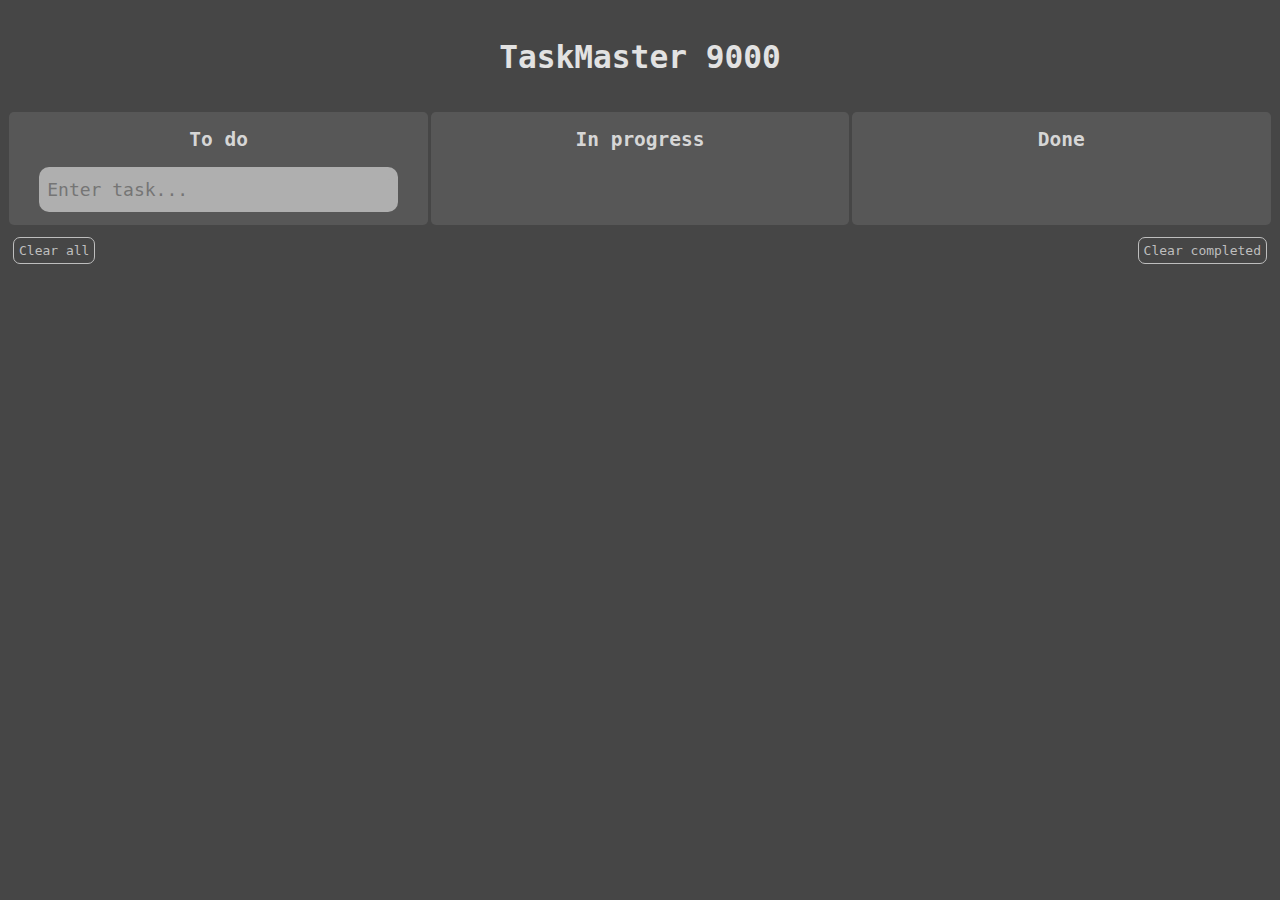
==== index.html @ 4450057a "test cf pages" ====
<!DOCTYPE html>
<html>
<head>
    <meta charset='utf-8'>
    <meta http-equiv='X-UA-Compatible' content='IE=edge'>
    <title>TM 9000</title>
    <meta name='viewport' content='width=device-width, initial-scale=1'>
    <link rel='stylesheet' type='text/css' media='screen' href='style.css'>
    <link rel="shortcut icon" href="favicon.ico" type="image/x-icon">  
    <script src='main.js'></script>
</head>
<body>
    <div class="header" id="entere">
        <h1 id="main-top">TaskMaster 9000</h1>
    </div>

    <div class="row">
    <div class="col" id="to-do">
        <h2>To do</h2>
        
        <ul id="tdl">
            <li><input type="text" id="t-input" placeholder="Enter task..." autocomplete="off"></li>
        </ul>
    </div>

    <div class="col" id="in-do">
        <h2>In progress</h2>
        <ul id="idl">
        </ul>
    </div>

    <div class="col" id="do-do">
        <h2>Done</h2>
        <ul id="ddl">
        </ul>
    </div>
    </div>
    <div class="footer">
        <a href="javascript:void(0);" id="clear-all">Clear all</a>
        <a href="javascript:void(0);" id="clear-ddl">Clear completed</a>
    </div>

</body>
</html>
---- style.css ----
*{ 
  font-family:monospace;
  box-sizing:border-box
}

body {
  background-color: #000000b9;
  color: white;
  background-image:  url("https://picsum.photos/200/300") ;
  background-size: 100%;
  background-blend-mode: overlay;
  background-attachment: fixed;
}

a {
  text-decoration: none;
  color: #bebebe;
  border-style:solid;
  border-width: 0.5px;
  border-radius:7px;
  padding:5px;
}

h2 {
  color: rgb(214, 214, 214);
  -webkit-user-select:none;
  -moz-user-select:none;
  -ms-user-select:none;
  user-select:none
}

a:hover {
  color:white;
  background-color: rgba(255, 255, 255, 0.26);
}

ul {
  width:100%;
  list-style-type:none;
}

ul li {
  display: flex;
  background-color: #afafaf;
  color: #000000;
  justify-content:space-between;
  align-items: center;
  border-radius:10px;
  cursor:pointer;
  position:relative;
  padding:0;
  font-size:18px;
  transition:.2s;
  -webkit-user-select:none;
  -moz-user-select:none;
  -ms-user-select:none;
  user-select:none
}

ul li:hover {
  filter:brightness(116%)
}

li {
  width:100%;
  min-height: 45px;
  margin-left:-20px;
  margin-bottom:5px;
  padding: 0;
  text-align: left;
}

.next {
  min-width:29px;
  text-align: center;
  float:right;
}

.next:hover {
  color: rgb(1, 27, 44);
}

#t-input {
  padding:0 8px;
  font-size: inherit;
  outline: none;
  background-color: inherit;
  display: block;
  border-style: none;
  width:100%;
  height: 100%;
  border-radius: inherit;
}

.task {
  padding: 0 8px;
}

.header {
  color: #e2e2e2;
  border-radius: 5px;
  padding:10px 30px;
  text-align:center;
  font-size:120%;
  -webkit-user-select:none;
  -moz-user-select:none;
  -ms-user-select:none;
  user-select:none
}

.row {
  display:flex;
  flex-direction:row;
  justify-content:space-evenly
}


.quote {
  width: 100%;
  text-align: center;
  font-size: 16px;
  color: rgb(190, 190, 190);
  -webkit-user-select:none;
  -moz-user-select:none;
  -ms-user-select:none;
  user-select:none
}

.footer {
  margin-top: 10px;
  padding: 0 5px;
  display:flex;
  flex-direction:row;
  flex-wrap: wrap-reverse;
  justify-content:space-between;
  -webkit-user-select:none;
  -moz-user-select:none;
  -ms-user-select:none;
  user-select:none
}

.col {
  text-align: center;
  float:left;
  width:100%;
  margin:.1%;
  margin-top:.5%;
  padding:0 10px;
  border-radius:5px;
  background-color: #79797959;
  background-blend-mode: overlay;
}

@media screen and (max-width:640px) {
  .row{flex-direction:column}
  .next{transform: rotate(90deg)}
  .col{text-align: left;}
  ul li:hover {filter:none;}
  .quote {font-size: 12px;}
  .header {text-align: left;font-size: 90%;padding-left: 5px;}
}
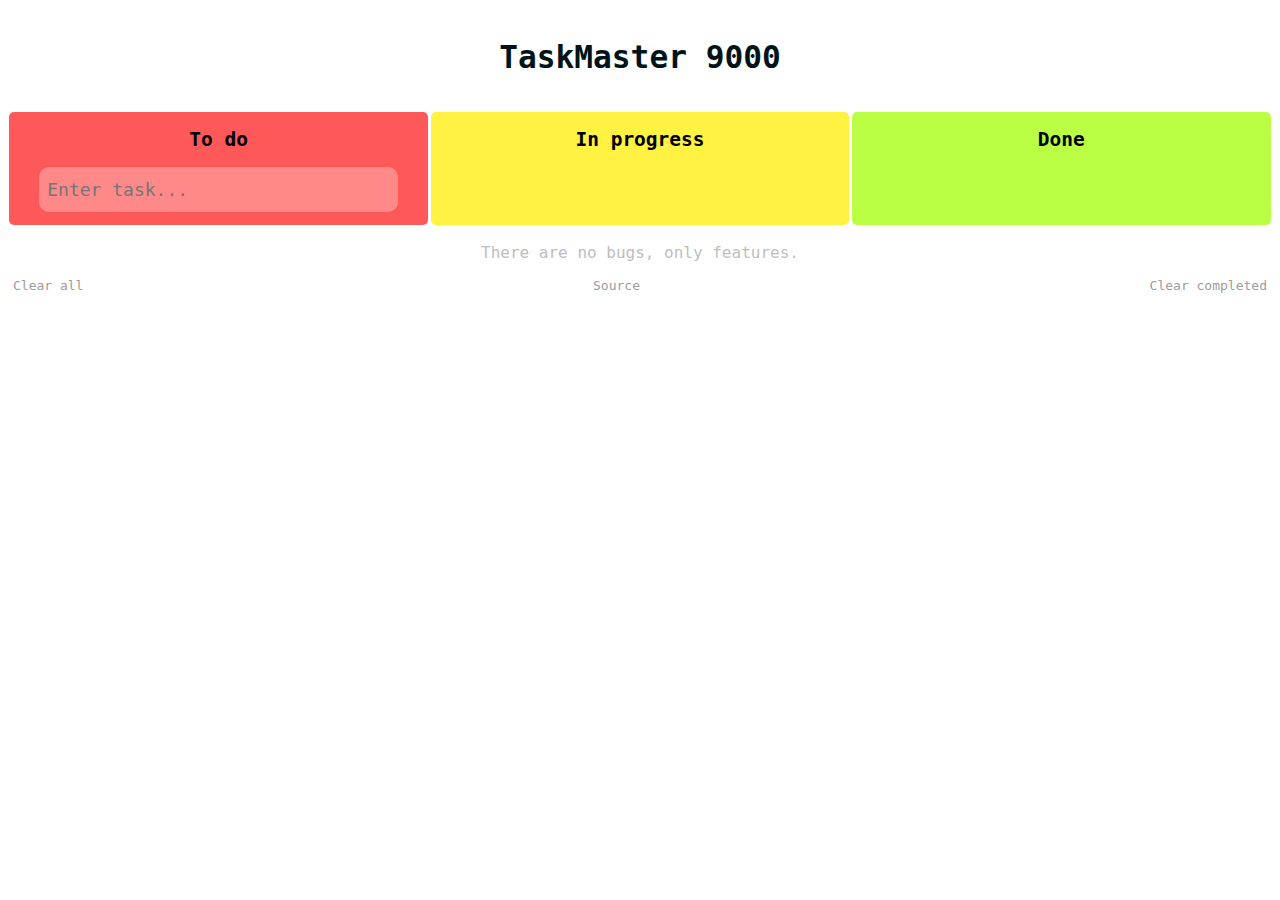
==== commit 60b2951d: "Add files via upload" ====
--- a/index.html
+++ b/index.html
@@ -35,8 +35,12 @@
         </ul>
     </div>
     </div>
+    <p class="quote">
+        There are no bugs, only features.
+    </p>
     <div class="footer">
         <a href="javascript:void(0);" id="clear-all">Clear all</a>
+        <a href="https://github.com/taskmaster9000/taskmaster9000.github.io">Source</a>
         <a href="javascript:void(0);" id="clear-ddl">Clear completed</a>
     </div>
 
--- a/style.css
+++ b/style.css
@@ -3,26 +3,12 @@
   box-sizing:border-box
 }
 
-body {
-  background-color: #000000b9;
-  color: white;
-  background-image:  url("https://picsum.photos/200/300") ;
-  background-size: 100%;
-  background-blend-mode: overlay;
-  background-attachment: fixed;
-}
-
 a {
   text-decoration: none;
-  color: #bebebe;
-  border-style:solid;
-  border-width: 0.5px;
-  border-radius:7px;
-  padding:5px;
+  color: #9c9c9c;
 }
 
 h2 {
-  color: rgb(214, 214, 214);
   -webkit-user-select:none;
   -moz-user-select:none;
   -ms-user-select:none;
@@ -30,8 +16,7 @@
 }
 
 a:hover {
-  color:white;
-  background-color: rgba(255, 255, 255, 0.26);
+  color: #001418;
 }
 
 ul {
@@ -41,8 +26,6 @@
 
 ul li {
   display: flex;
-  background-color: #afafaf;
-  color: #000000;
   justify-content:space-between;
   align-items: center;
   border-radius:10px;
@@ -61,6 +44,18 @@
   filter:brightness(116%)
 }
 
+#to-do ul li {
+  background:rgb(255, 137, 137)
+}
+
+#in-do ul li {
+  background:#fff892
+}
+
+#do-do ul li {
+  background:#ceff79
+}
+
 li {
   width:100%;
   min-height: 45px;
@@ -74,10 +69,11 @@
   min-width:29px;
   text-align: center;
   float:right;
+  color:rgb(109, 109, 109);
 }
 
 .next:hover {
-  color: rgb(1, 27, 44);
+  color: black;
 }
 
 #t-input {
@@ -97,9 +93,9 @@
 }
 
 .header {
-  color: #e2e2e2;
   border-radius: 5px;
   padding:10px 30px;
+  color:#001418;
   text-align:center;
   font-size:120%;
   -webkit-user-select:none;
@@ -146,16 +142,23 @@
   margin:.1%;
   margin-top:.5%;
   padding:0 10px;
-  border-radius:5px;
-  background-color: #79797959;
-  background-blend-mode: overlay;
+  border-radius:5px
+}
+
+#to-do {
+  background-color:rgb(255, 88, 88)
+}
+
+#in-do {
+  background-color:#fff243
+}
+
+#do-do {
+  background-color:#baff43
 }
 
 @media screen and (max-width:640px) {
   .row{flex-direction:column}
   .next{transform: rotate(90deg)}
   .col{text-align: left;}
-  ul li:hover {filter:none;}
-  .quote {font-size: 12px;}
-  .header {text-align: left;font-size: 90%;padding-left: 5px;}
 }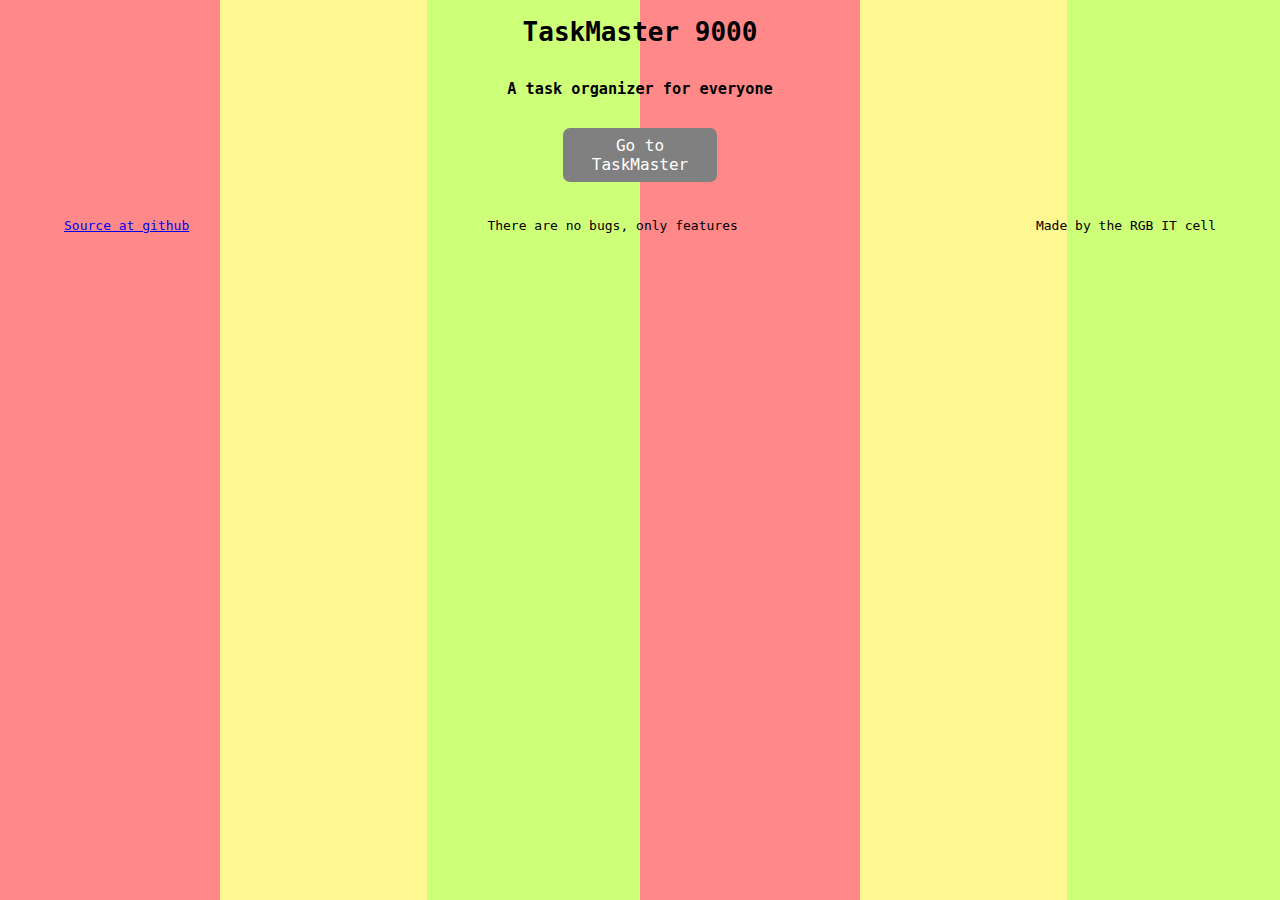
==== commit 6586dffd: "release v1" ====
--- a/index.html
+++ b/index.html
@@ -1,48 +1,30 @@
 <!DOCTYPE html>
+<!-- The project homescreen -->
+
 <html>
-<head>
+  <head>
+    <title>
+      The TaskMaster project
+    </title>
+
     <meta charset='utf-8'>
     <meta http-equiv='X-UA-Compatible' content='IE=edge'>
-    <title>TM 9000</title>
     <meta name='viewport' content='width=device-width, initial-scale=1'>
-    <link rel='stylesheet' type='text/css' media='screen' href='style.css'>
-    <link rel="shortcut icon" href="favicon.ico" type="image/x-icon">  
-    <script src='main.js'></script>
-</head>
-<body>
-    <div class="header" id="entere">
-        <h1 id="main-top">TaskMaster 9000</h1>
+    <link rel="stylesheet" href="styles.css">
+  </head>
+  <body>
+
+    <div class="top-bit">
+      <h1>TaskMaster 9000</h1>
+      <h3> A task organizer for everyone </h3>
+      <br>
+      <a href="/app"><button> Go to TaskMaster</button></a>
     </div>
-
-    <div class="row">
-    <div class="col" id="to-do">
-        <h2>To do</h2>
-        
-        <ul id="tdl">
-            <li><input type="text" id="t-input" placeholder="Enter task..." autocomplete="off"></li>
-        </ul>
+    <br><br>
+    <div class="bottom-bit">
+      <a href="https://github.com/taskmaster9000/taskmaster9000.github.io">Source at github</a>
+      <span>There are no bugs, only features</span>
+      <span>Made by the RGB IT cell</span>
     </div>
-
-    <div class="col" id="in-do">
-        <h2>In progress</h2>
-        <ul id="idl">
-        </ul>
-    </div>
-
-    <div class="col" id="do-do">
-        <h2>Done</h2>
-        <ul id="ddl">
-        </ul>
-    </div>
-    </div>
-    <p class="quote">
-        There are no bugs, only features.
-    </p>
-    <div class="footer">
-        <a href="javascript:void(0);" id="clear-all">Clear all</a>
-        <a href="https://github.com/taskmaster9000/taskmaster9000.github.io">Source</a>
-        <a href="javascript:void(0);" id="clear-ddl">Clear completed</a>
-    </div>
-
-</body>
-</html>+  </body>
+</html>
--- a/styles.css
+++ b/styles.css
@@ -0,0 +1,39 @@
+
+body{
+    height: 100vh;
+    width: 100vw;
+    /* background-image: linear-gradient(90deg, rgb(255, 137, 137) 33.33%, #fff892 33.33%, #ceff79 66.66% ); */
+    background-size: 100% 100%;
+    background-repeat: no-repeat;
+    margin: 0px;
+    background-image: linear-gradient(90deg, #ff8989 17.17%, #fff892 17.17%, #fff892 33.33%, #ceff79 33.33%, #ceff79 50%, #ff8989 50%, #ff8989 67.17%, #fff892 67.17%, #fff892 83.33%, #ceff79 83.33%, #ceff79 100%);
+
+  }
+
+.top-bit {
+  font-family: monospace;
+  display:flex;
+  flex-direction: column;
+  align-items: center;
+}
+
+button {
+  font-family: monospace;
+
+  background-color: grey; /* Green */
+  border: none;
+  border-radius: 7px;
+  color: white;
+  padding: 5%;
+  text-align: center;
+  text-decoration: none;
+  display: inline-block;
+  font-size: 16px;
+}
+.bottom-bit {
+  font-family: monospace;
+  display:flex;
+  justify-content: space-between;
+  padding-right: 5%;
+  padding-left: 5%;
+}
